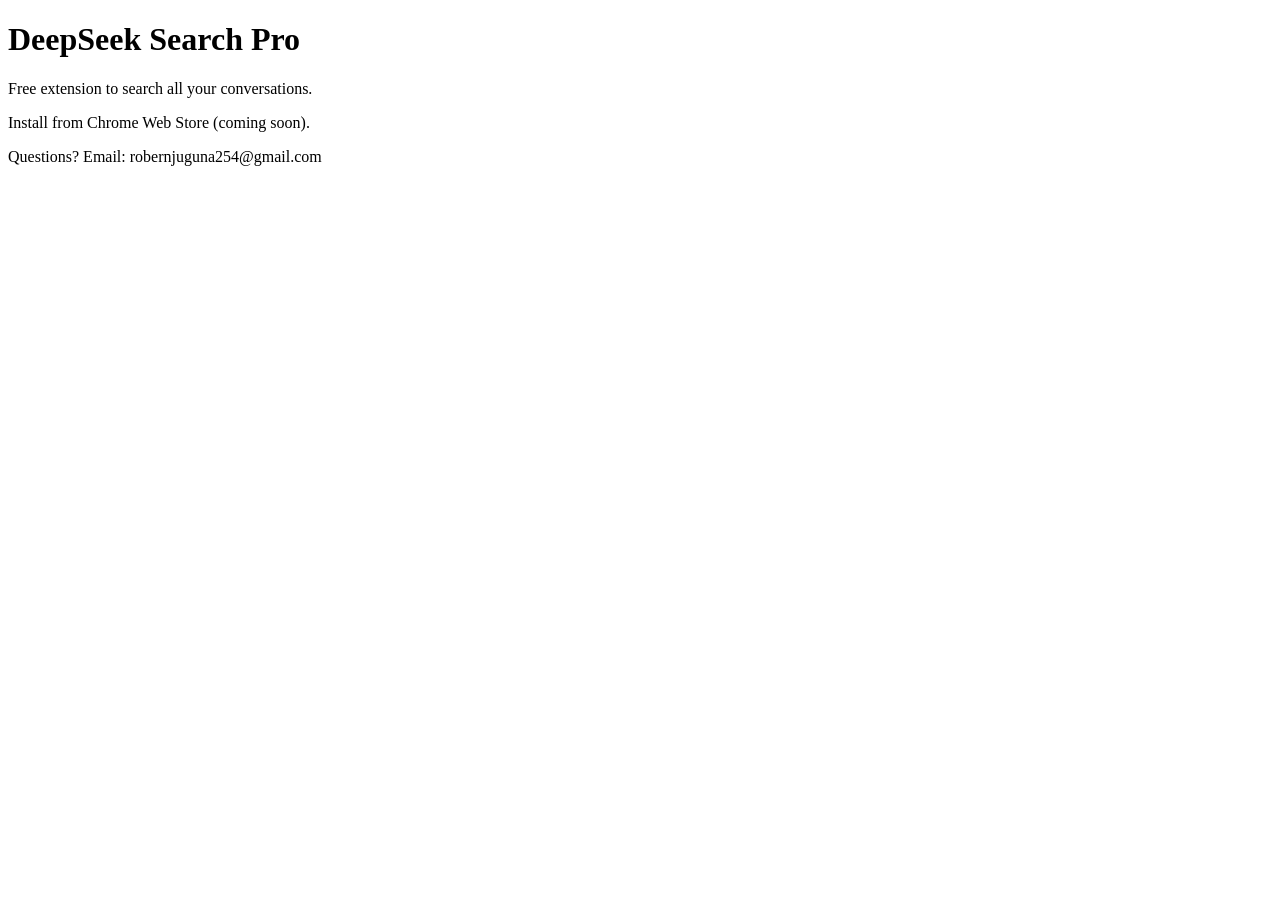
==== info.html @ daa695c8 "Convert to free landing page" ====
<!DOCTYPE html>
<html>
<head>
  <meta charset="UTF-8">
  <title>DeepSeek Search Pro</title>
</head>
<body>
  <h1>DeepSeek Search Pro</h1>
  <p>Free extension to search all your conversations.</p>
  <p>Install from Chrome Web Store (coming soon).</p>
  <p>Questions? Email: robernjuguna254@gmail.com</p>
</body>
</html>
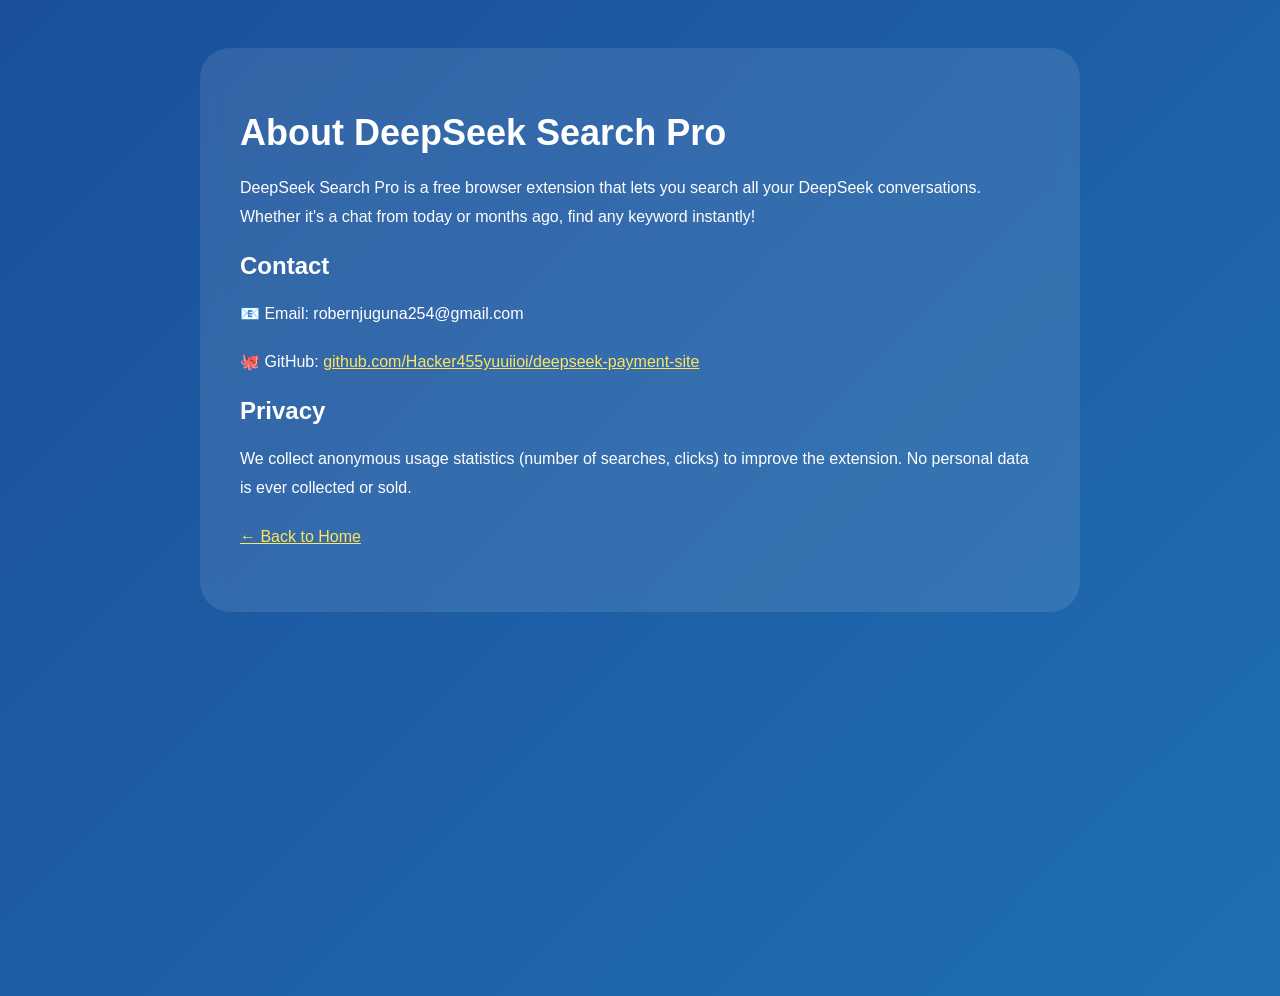
==== commit 4af71c06: "New landing page with installer download button" ====
--- a/info.html
+++ b/info.html
@@ -2,12 +2,42 @@
 <html>
 <head>
   <meta charset="UTF-8">
-  <title>DeepSeek Search Pro</title>
+  <meta name="viewport" content="width=device-width, initial-scale=1.0">
+  <title>About DeepSeek Search Pro</title>
+  <style>
+    body {
+      font-family: -apple-system, BlinkMacSystemFont, sans-serif;
+      background: linear-gradient(135deg, #1B4F9A, #1F6FB2);
+      min-height: 100vh;
+      color: white;
+      padding: 40px 20px;
+    }
+    .container {
+      max-width: 800px;
+      margin: 0 auto;
+      background: rgba(255,255,255,0.1);
+      backdrop-filter: blur(10px);
+      border-radius: 30px;
+      padding: 40px;
+    }
+    h1 { font-size: 36px; margin-bottom: 20px; }
+    p { line-height: 1.8; margin-bottom: 20px; }
+    a { color: #FFE55C; }
+  </style>
 </head>
 <body>
-  <h1>DeepSeek Search Pro</h1>
-  <p>Free extension to search all your conversations.</p>
-  <p>Install from Chrome Web Store (coming soon).</p>
-  <p>Questions? Email: robernjuguna254@gmail.com</p>
+  <div class="container">
+    <h1>About DeepSeek Search Pro</h1>
+    <p>DeepSeek Search Pro is a free browser extension that lets you search all your DeepSeek conversations. Whether it's a chat from today or months ago, find any keyword instantly!</p>
+    
+    <h2>Contact</h2>
+    <p>📧 Email: robernjuguna254@gmail.com</p>
+    <p>🐙 GitHub: <a href="https://github.com/Hacker455yuuiioi/deepseek-payment-site">github.com/Hacker455yuuiioi/deepseek-payment-site</a></p>
+    
+    <h2>Privacy</h2>
+    <p>We collect anonymous usage statistics (number of searches, clicks) to improve the extension. No personal data is ever collected or sold.</p>
+    
+    <p><a href="/">← Back to Home</a></p>
+  </div>
 </body>
 </html>
